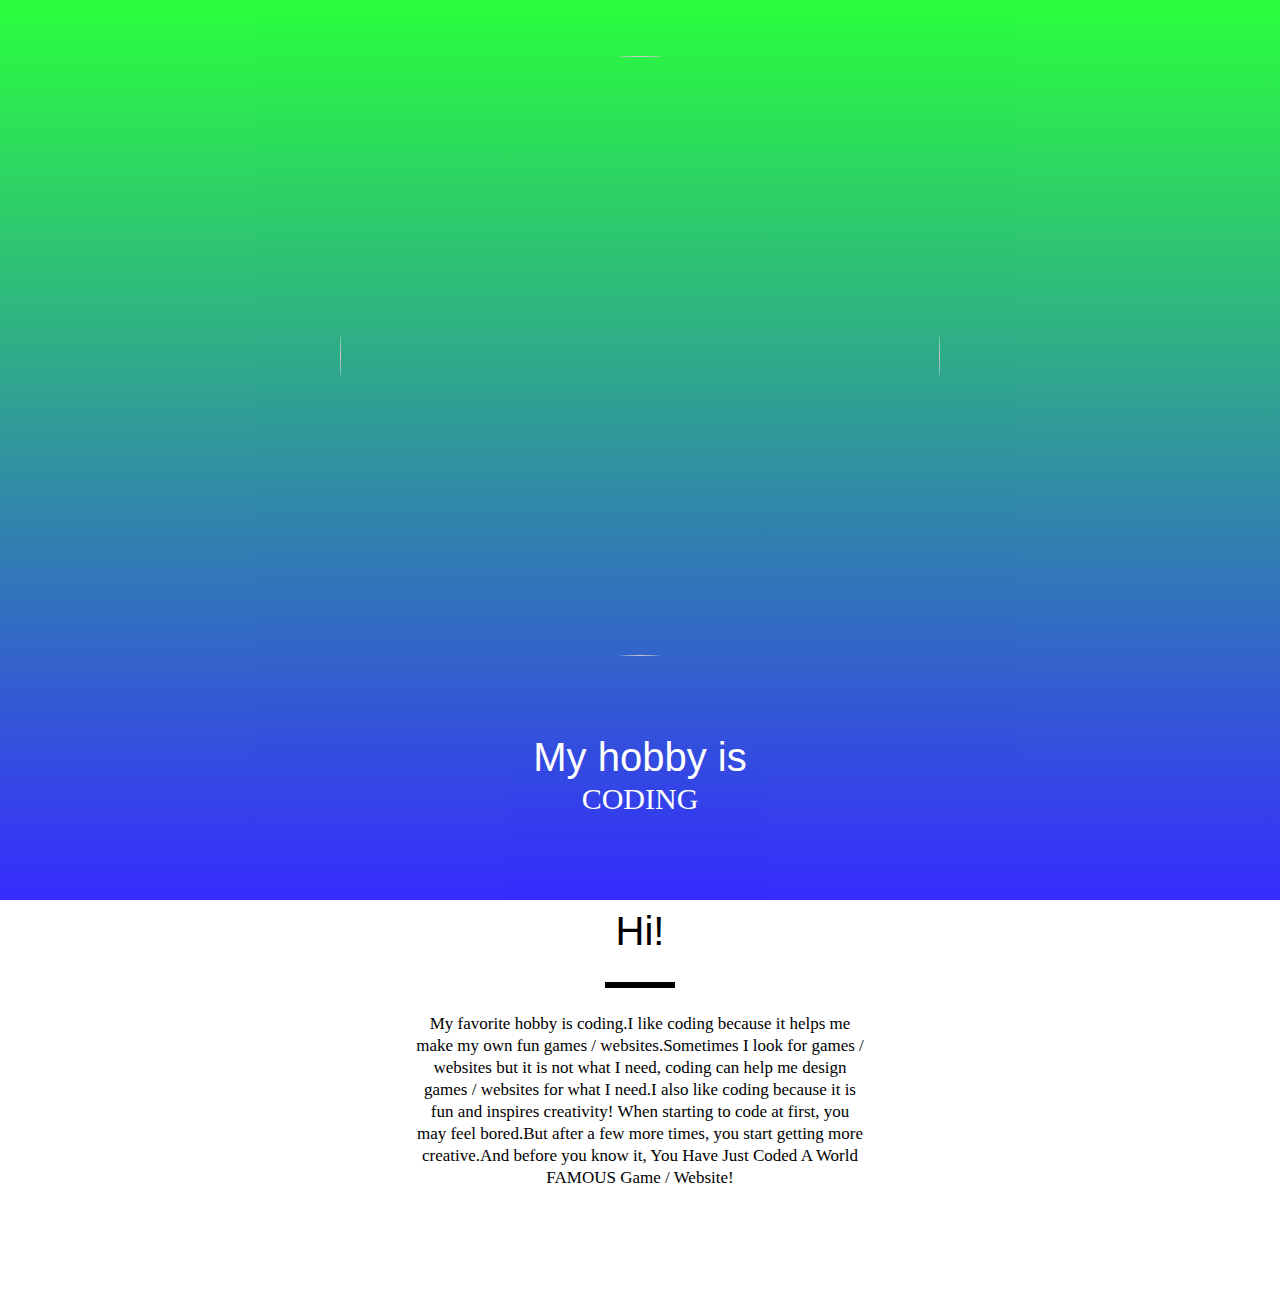
==== index.html @ 8e36ca2f "Add files via upload" ====
<html>

<head>
    <title>Tim Berners lee</title>
    <link rel="stylesheet" href="style.css">
</head>

<body>
    <section id="welcome" class="parallex-container">
        <div class="parallex-inner">
            <img src="https://previews.123rf.com/images/urfandadashov/urfandadashov1808/urfandadashov180822148/108801376-code-vector-icon-isolated-on-transparent-background-code-logo-concept.jpg" class="profile">
            <h1>My hobby is<br> <span id="name">CODING</span></h1>
        </div>
    </section>

    <section id="bio">
        <div>
            <h1>Hi!</h1>
        </div>
        <div class="line"></div>
        <p>My favorite hobby is coding.I like coding because it helps me make my own fun games / websites.Sometimes I look
            for games / websites but it is not what I need, coding can help me design games / websites
            for what I need.I also like coding because it is fun and inspires creativity! When starting to code at first, you may feel bored.But
            after a few more times, you start getting more creative.And before you know it, You Have Just Coded A World FAMOUS Game / Website!</p>
    </section>
</body>

</html>
---- style.css ----
body {
    margin: 0;
    padding-top: 800px;
}

.profile {
    width: 600px;
    margin-bottom: 50px;
    border-radius: 50%;
    height: 600px;
}

#welcome {
    position: absolute;
    overflow: hidden;
    height: 800px;
    color: #ffffff;
    left: 0;
    top: 0;
    right: 0;
    bottom: 0;
    opacity: .83;
    background: linear-gradient(#00ff15 0%, #0d00ff 100%);
    display: table;
    width: 100%;
    height: 100%;
}

h1 {
    font-size: 40px;
    line-height: 1.2;
    font-family: 'Lato', sans-serif;
    font-weight: 300;
}

#name {
    font-size: 30px;
    line-height: 1.2;
    font-family: cursive
}

h2 {
    font-size: 30px;
    font-weight: 300;
    line-height: 1.2;
    font-family: monospace
}

#bio {
    padding: 80px;
    text-align: center;
    font-size: 42px;
}

.line {
    height: 6px;
    background-color: #000;
    width: 70px;
    margin: 8px auto;
}

p {
    max-width: 450px;
    margin: 25px auto;
    font-size: 17px;
    line-height: 1.3;
}

.parallex-inner {
    display: table-cell;
    position: relative;
    text-align: center;
    vertical-align: middle;
}
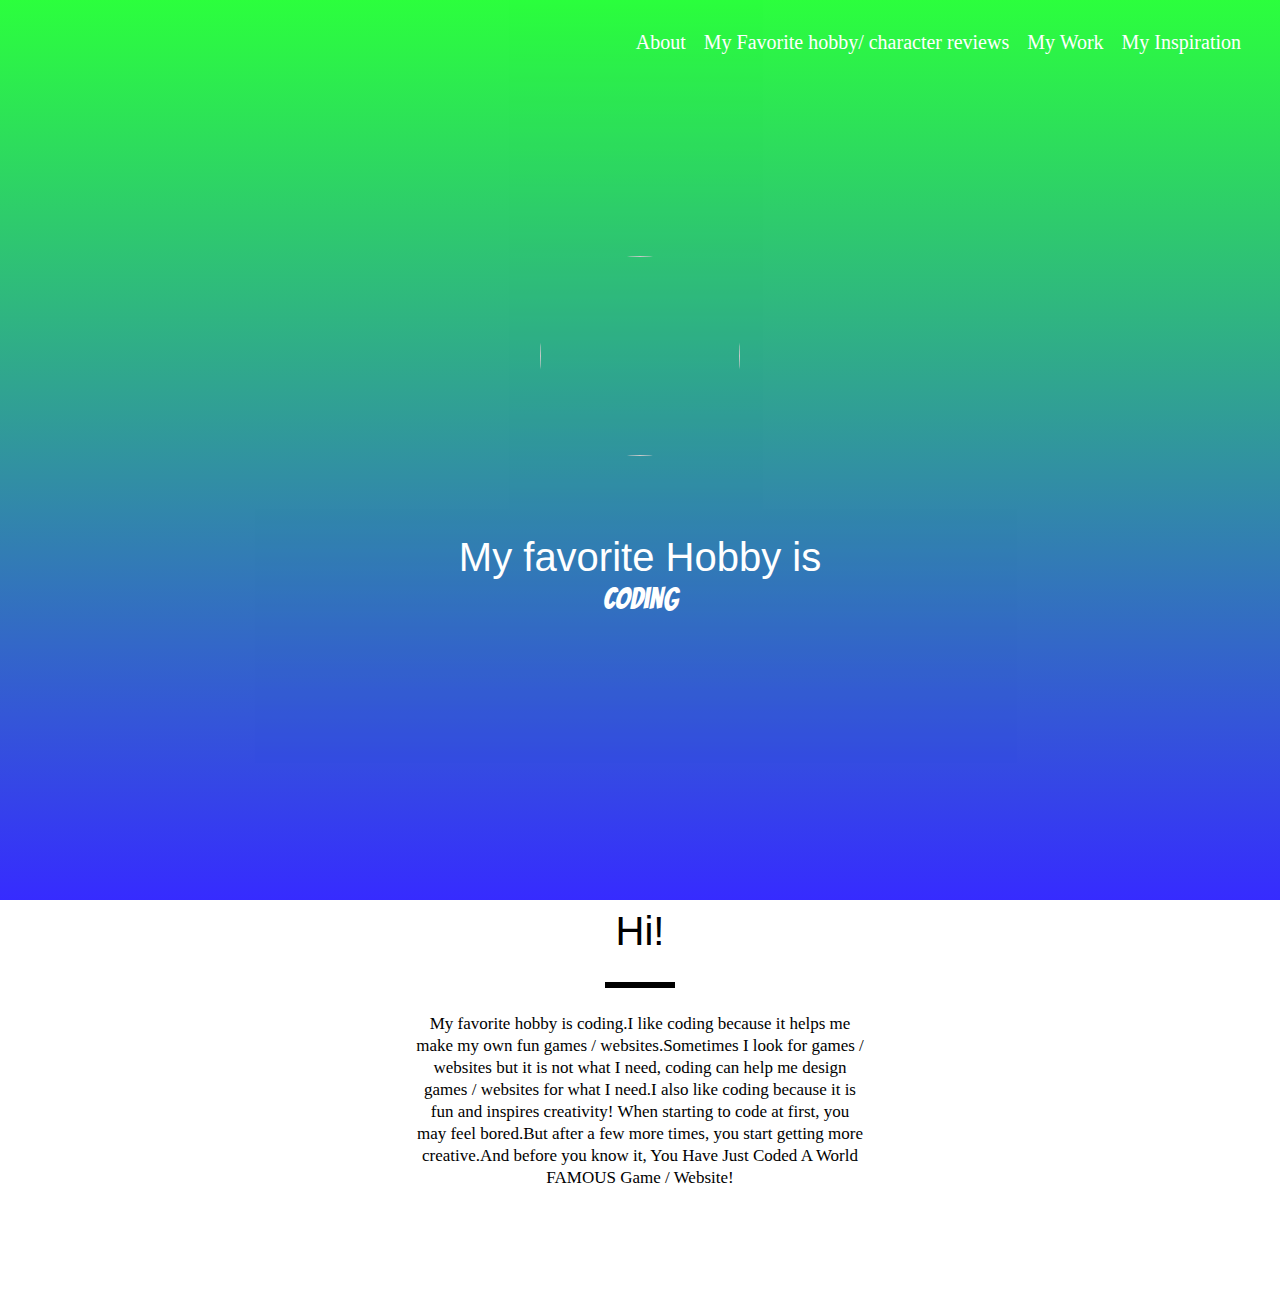
==== commit 6e03fbdb: "Add files via upload" ====
--- a/index.html
+++ b/index.html
@@ -1,15 +1,23 @@
 <html>
 
 <head>
-    <title>Tim Berners lee</title>
+    <title>My Hobby</title>
     <link rel="stylesheet" href="style.css">
+    <link rel="preconnect" href="https://fonts.gstatic.com">
+    <link href="https://fonts.googleapis.com/css2?family=Bangers&display=swap" rel="stylesheet">
 </head>
 
 <body>
+    <ul class="menu">
+        <li class="links">About</li>
+        <li class="links">My Favorite hobby/ character reviews</li>
+        <li class="links">My Work</li>
+        <li class="links">My Inspiration</li>
+    </ul>
     <section id="welcome" class="parallex-container">
         <div class="parallex-inner">
             <img src="https://previews.123rf.com/images/urfandadashov/urfandadashov1808/urfandadashov180822148/108801376-code-vector-icon-isolated-on-transparent-background-code-logo-concept.jpg" class="profile">
-            <h1>My hobby is<br> <span id="name">CODING</span></h1>
+            <h1>My favorite Hobby is<br> <span id="name">Coding</span></h1>
         </div>
     </section>
 
@@ -21,7 +29,8 @@
         <p>My favorite hobby is coding.I like coding because it helps me make my own fun games / websites.Sometimes I look
             for games / websites but it is not what I need, coding can help me design games / websites
             for what I need.I also like coding because it is fun and inspires creativity! When starting to code at first, you may feel bored.But
-            after a few more times, you start getting more creative.And before you know it, You Have Just Coded A World FAMOUS Game / Website!</p>
+            after a few more times, you start getting more creative.And before you know it, You Have Just Coded A World FAMOUS Game / Website!
+        </p>
     </section>
 </body>
 
--- a/style.css
+++ b/style.css
@@ -4,10 +4,10 @@
 }
 
 .profile {
-    width: 600px;
+    width: 200px;
     margin-bottom: 50px;
     border-radius: 50%;
-    height: 600px;
+    height: 200px;
 }
 
 #welcome {
@@ -24,6 +24,7 @@
     display: table;
     width: 100%;
     height: 100%;
+    z-index:9; 
 }
 
 h1 {
@@ -36,7 +37,7 @@
 #name {
     font-size: 30px;
     line-height: 1.2;
-    font-family: cursive
+    font-family: 'Bangers', cursive;
 }
 
 h2 {
@@ -72,3 +73,28 @@
     text-align: center;
     vertical-align: middle;
 }
+
+.menu{
+    list-style: none;
+    font-family:sans-serif;
+    position: absolute;
+    top:10px;
+    right:30px;
+    z-index:10;
+    cursor: pointer;
+}
+
+.links{
+    float:left;
+    color: #fff;
+    padding-top: 5px;
+    padding-bottom: 5px;
+    padding-right: 9px;
+    padding-left: 9px;
+    font-family: fantasy;
+    font-size: 20px;
+}
+
+.links:hover{
+    background-color: dodgerblue;
+}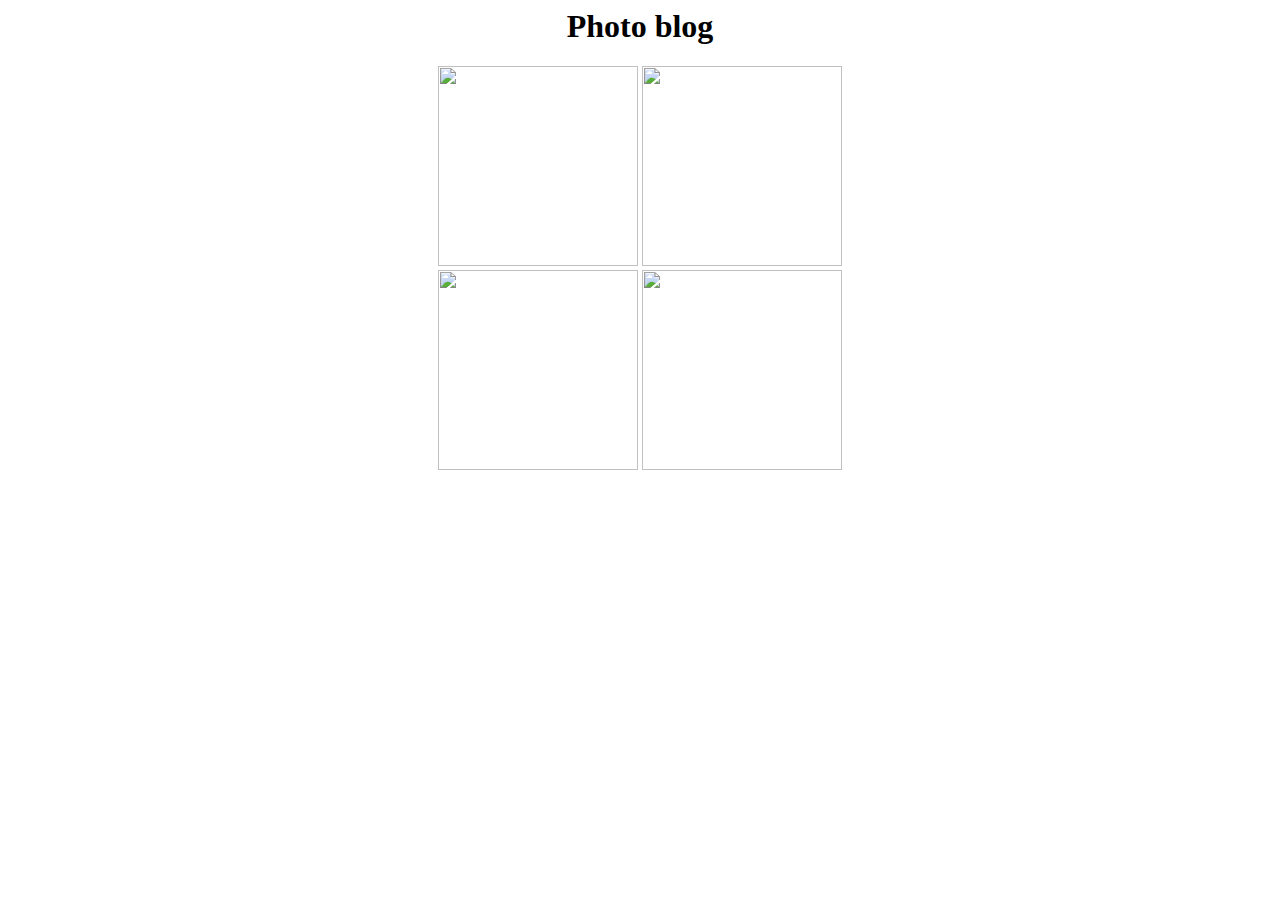
==== commit e80c61a1: "Add files via upload" ====
--- a/index.html
+++ b/index.html
@@ -1,37 +1,19 @@
 <html>
 
 <head>
-    <title>My Hobby</title>
+    <title>Photo Blog</title>
     <link rel="stylesheet" href="style.css">
-    <link rel="preconnect" href="https://fonts.gstatic.com">
-    <link href="https://fonts.googleapis.com/css2?family=Bangers&display=swap" rel="stylesheet">
 </head>
 
 <body>
-    <ul class="menu">
-        <li class="links">About</li>
-        <li class="links">My Favorite hobby/ character reviews</li>
-        <li class="links">My Work</li>
-        <li class="links">My Inspiration</li>
-    </ul>
-    <section id="welcome" class="parallex-container">
-        <div class="parallex-inner">
-            <img src="https://previews.123rf.com/images/urfandadashov/urfandadashov1808/urfandadashov180822148/108801376-code-vector-icon-isolated-on-transparent-background-code-logo-concept.jpg" class="profile">
-            <h1>My favorite Hobby is<br> <span id="name">Coding</span></h1>
+    <h1>Photo blog</h1>
+    <div>
+        <span><img src="https://www.americanmeadows.com/media/wysiwyg/plant-classification-guide-american-meadows-desktop.jpg" class="profile"></span>
+        <span><img src="https://www.americanmeadows.com/media/wysiwyg/plant-classification-guide-american-meadows-desktop.jpg" class="profile"></span>
+    </div>
+    <div><span><img src="https://cdn.the-scientist.com/assets/articleNo/66101/hImg/32589/istock-507821571-banner-3-x.png" class="profile"></span>
+            <span><img src="https://images2.minutemediacdn.com/image/upload/c_crop,h_593,w_1054,x_140,y_0/f_auto,q_auto,w_1100/v1588702629/shape/mentalfloss/94525-pixabay_sunflowers2.jpg" class="profile"></span>
         </div>
-    </section>
-
-    <section id="bio">
-        <div>
-            <h1>Hi!</h1>
-        </div>
-        <div class="line"></div>
-        <p>My favorite hobby is coding.I like coding because it helps me make my own fun games / websites.Sometimes I look
-            for games / websites but it is not what I need, coding can help me design games / websites
-            for what I need.I also like coding because it is fun and inspires creativity! When starting to code at first, you may feel bored.But
-            after a few more times, you start getting more creative.And before you know it, You Have Just Coded A World FAMOUS Game / Website!
-        </p>
-    </section>
 </body>
 
 </html>
--- a/style.css
+++ b/style.css
@@ -1,100 +1,7 @@
-body {
-    margin: 0;
-    padding-top: 800px;
+body{
+    text-align: center;
 }
-
-.profile {
+.profile{
+    height: 200px;
     width: 200px;
-    margin-bottom: 50px;
-    border-radius: 50%;
-    height: 200px;
-}
-
-#welcome {
-    position: absolute;
-    overflow: hidden;
-    height: 800px;
-    color: #ffffff;
-    left: 0;
-    top: 0;
-    right: 0;
-    bottom: 0;
-    opacity: .83;
-    background: linear-gradient(#00ff15 0%, #0d00ff 100%);
-    display: table;
-    width: 100%;
-    height: 100%;
-    z-index:9; 
-}
-
-h1 {
-    font-size: 40px;
-    line-height: 1.2;
-    font-family: 'Lato', sans-serif;
-    font-weight: 300;
-}
-
-#name {
-    font-size: 30px;
-    line-height: 1.2;
-    font-family: 'Bangers', cursive;
-}
-
-h2 {
-    font-size: 30px;
-    font-weight: 300;
-    line-height: 1.2;
-    font-family: monospace
-}
-
-#bio {
-    padding: 80px;
-    text-align: center;
-    font-size: 42px;
-}
-
-.line {
-    height: 6px;
-    background-color: #000;
-    width: 70px;
-    margin: 8px auto;
-}
-
-p {
-    max-width: 450px;
-    margin: 25px auto;
-    font-size: 17px;
-    line-height: 1.3;
-}
-
-.parallex-inner {
-    display: table-cell;
-    position: relative;
-    text-align: center;
-    vertical-align: middle;
-}
-
-.menu{
-    list-style: none;
-    font-family:sans-serif;
-    position: absolute;
-    top:10px;
-    right:30px;
-    z-index:10;
-    cursor: pointer;
-}
-
-.links{
-    float:left;
-    color: #fff;
-    padding-top: 5px;
-    padding-bottom: 5px;
-    padding-right: 9px;
-    padding-left: 9px;
-    font-family: fantasy;
-    font-size: 20px;
-}
-
-.links:hover{
-    background-color: dodgerblue;
 }